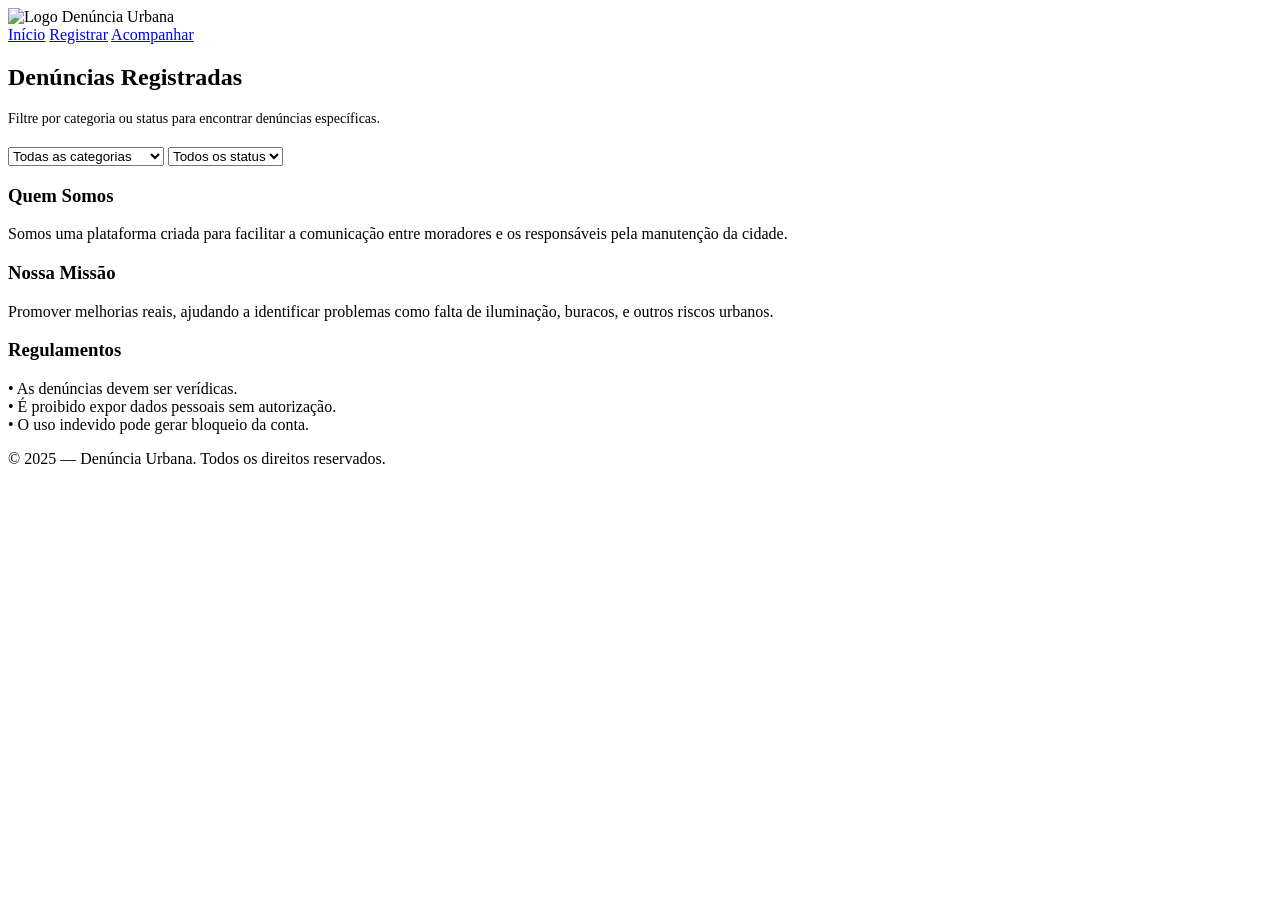
==== html/acompanhamento.html @ 366844db "Add files via upload commit aula 11/05" ====
<!DOCTYPE html>
<html lang="pt-br">
<head>
    <meta charset="UTF-8">
    <meta name="viewport" content="width=device-width, initial-scale=1.0">
    <title>Acompanhar Denúncias — Denúncia Urbana</title>
    <link rel="stylesheet" href="style.css">
    <link rel="stylesheet" href="https://cdnjs.cloudflare.com/ajax/libs/font-awesome/6.5.0/css/all.min.css">
</head>
<body>

<header>
    <div class="logo">
        <img src="img/logo.png" alt="Logo" class="logo-img">
        Denúncia Urbana
    </div>
    <nav>
        <a href="inicio.html">Início</a>
        <a href="registro.html">Registrar</a>
        <a href="acompanhamento.html" class="ativo">Acompanhar</a>
    </nav>
</header>

<section class="list">
    <h2>Denúncias Registradas</h2>
    <p style="color:var(--muted);font-size:14px;margin-bottom:20px;">Filtre por categoria ou status para encontrar denúncias específicas.</p>

    <div class="filtros">
        <select id="filtroCategoria">
            <option value="">Todas as categorias</option>
            <option>Iluminação pública</option>
            <option>Buracos na rua</option>
            <option>Saneamento</option>
            <option>Coleta de lixo</option>
            <option>Transporte público</option>
            <option>Áreas verdes e praças</option>
            <option>Postes e fiação</option>
            <option>Calçadas</option>
            <option>Animais soltos</option>
            <option>Segurança pública</option>
            <option>Vazamentos de água</option>
            <option>Esgoto a céu aberto</option>
            <option>Árvores caídas</option>
            <option>Manutenção urbana</option>
            <option>Outros</option>
        </select>

        <select id="filtroStatus">
            <option value="">Todos os status</option>
            <option>Pendente</option>
            <option>Em análise</option>
            <option>Resolvido</option>
        </select>
    </div>

    <ul id="listaDenuncias"></ul>
</section>

<script src="script.js"></script>

<footer>
    <div class="footer-container">
        <div class="footer-box">
            <h3>Quem Somos</h3>
            <p>Somos uma plataforma criada para facilitar a comunicação entre moradores e os responsáveis pela manutenção da cidade.</p>
        </div>
        <div class="footer-box">
            <h3>Nossa Missão</h3>
            <p>Promover melhorias reais, ajudando a identificar problemas como falta de iluminação, buracos, e outros riscos urbanos.</p>
        </div>
        <div class="footer-box">
            <h3>Regulamentos</h3>
            <p>
                • As denúncias devem ser verídicas.<br>
                • É proibido expor dados pessoais sem autorização.<br>
                • O uso indevido pode gerar bloqueio da conta.
            </p>
        </div>
    </div>
    <p class="copy">© 2025 — Denúncia Urbana. Todos os direitos reservados.</p>
</footer>

<section class="mapa">
    <iframe src="https://www.google.com/maps/embed?pb=!1m18!1m12!1m3!1d3537.460371584678!2d-48.5016694236673!3d-27.54821932005812!2m3!1f0!2f0!3f0!3m2!1i1024!2i768!4f13.1!3m3!1m2!1s0x9527475e01a8efef%3A0x5b0f13adab8483ec!2sSENAI%20Florian%C3%B3polis%20(CTAI)!5e0!3m2!1spt-BR!2sbr!4v1759343546012!5m2!1spt-BR!2sbr"
    width="100%" height="340" style="border:0;" allowfullscreen="" loading="lazy" referrerpolicy="no-referrer-when-downgrade"></iframe>
</section>

</body>
</html>
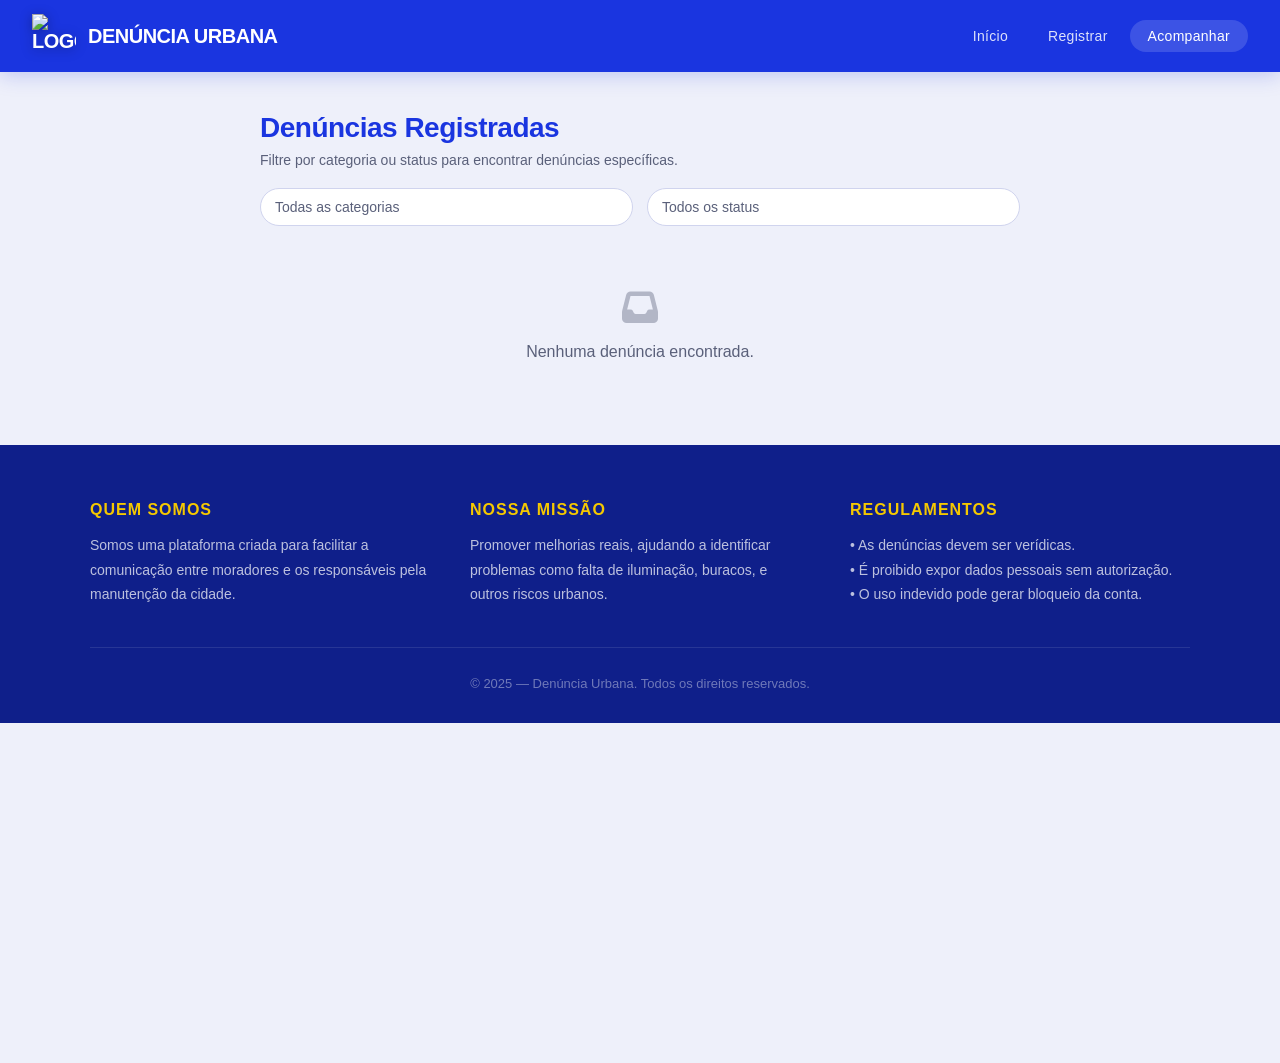
==== commit 92f4a728: "Add files via upload commit 12/05" ====
--- a/html/acompanhamento.html
+++ b/html/acompanhamento.html
@@ -4,7 +4,7 @@
     <meta charset="UTF-8">
     <meta name="viewport" content="width=device-width, initial-scale=1.0">
     <title>Acompanhar Denúncias — Denúncia Urbana</title>
-    <link rel="stylesheet" href="style.css">
+    <link rel="stylesheet" href="../css/style.css">
     <link rel="stylesheet" href="https://cdnjs.cloudflare.com/ajax/libs/font-awesome/6.5.0/css/all.min.css">
 </head>
 <body>
@@ -56,7 +56,7 @@
     <ul id="listaDenuncias"></ul>
 </section>
 
-<script src="script.js"></script>
+<script src="../javascript/script.js"></script>
 
 <footer>
     <div class="footer-container">
--- a/css/style.css
+++ b/css/style.css
@@ -0,0 +1,645 @@
+@import url('https://fonts.googleapis.com/css2?family=Syne:wght@400;500;600;700;800&family=DM+Sans:ital,opsz,wght@0,9..40,300;0,9..40,400;0,9..40,500;1,9..40,300&display=swap');
+
+/* ====== RESET & TOKENS ====== */
+*, *::before, *::after {
+    margin: 0;
+    padding: 0;
+    box-sizing: border-box;
+}
+
+:root {
+    --blue:       #1a35e0;
+    --blue-dark:  #0f1f8a;
+    --blue-mid:   #253bbb;
+    --yellow:     #f5c800;
+    --yellow-alt: #e6b800;
+    --white:      #f8f9ff;
+    --off:        #eef0fa;
+    --text:       #111827;
+    --muted:      #5a607a;
+    --border:     #d0d4ee;
+    --shadow:     0 4px 24px rgba(26,53,224,0.10);
+    --radius:     14px;
+    --radius-sm:  8px;
+}
+
+html { scroll-behavior: smooth; }
+
+body {
+    font-family: 'DM Sans', Arial, sans-serif;
+    background: var(--off);
+    color: var(--text);
+    min-height: 100vh;
+}
+
+/* ====== HEADER ====== */
+header {
+    background: var(--blue);
+    color: #fff;
+    padding: 0 32px;
+    height: 72px;
+    display: flex;
+    justify-content: space-between;
+    align-items: center;
+    position: sticky;
+    top: 0;
+    z-index: 100;
+    box-shadow: 0 2px 20px rgba(26,53,224,0.25);
+}
+
+.logo {
+    display: flex;
+    align-items: center;
+    gap: 12px;
+    font-family: 'Syne', sans-serif;
+    font-size: 20px;
+    font-weight: 800;
+    letter-spacing: -0.5px;
+    text-transform: uppercase;
+}
+
+.logo-img {
+    width: 44px;
+    height: 44px;
+    object-fit: contain;
+    filter: drop-shadow(0 2px 6px rgba(0,0,0,0.3));
+    transition: transform 0.3s ease;
+}
+.logo-img:hover { transform: rotate(-8deg) scale(1.1); }
+
+nav {
+    display: flex;
+    align-items: center;
+    gap: 4px;
+}
+
+nav a {
+    padding: 8px 18px;
+    border-radius: 40px;
+    font-weight: 500;
+    font-size: 14px;
+    color: rgba(255,255,255,0.85);
+    text-decoration: none;
+    letter-spacing: 0.3px;
+    transition: all 0.2s ease;
+}
+
+nav a:hover,
+nav a.ativo {
+    background: rgba(255,255,255,0.15);
+    color: #fff;
+}
+
+/* ====== HERO ====== */
+.hero {
+    position: relative;
+    text-align: center;
+    padding: 90px 20px 100px;
+    background:
+        linear-gradient(160deg, rgba(15,31,138,0.92) 0%, rgba(26,53,224,0.85) 100%),
+        url("https://images.unsplash.com/photo-1518837695005-2083093ee35b") center/cover no-repeat;
+    color: white;
+    overflow: hidden;
+}
+
+.hero::before {
+    content: '';
+    position: absolute;
+    inset: 0;
+    background: radial-gradient(ellipse 80% 60% at 60% 110%, rgba(245,200,0,0.12) 0%, transparent 70%);
+    pointer-events: none;
+}
+
+.hero-badge {
+    display: inline-flex;
+    align-items: center;
+    gap: 8px;
+    background: rgba(255,255,255,0.12);
+    border: 1px solid rgba(255,255,255,0.2);
+    border-radius: 40px;
+    padding: 6px 18px;
+    font-size: 13px;
+    font-weight: 500;
+    letter-spacing: 0.5px;
+    margin-bottom: 22px;
+    backdrop-filter: blur(6px);
+}
+
+.hero h1 {
+    font-family: 'Syne', sans-serif;
+    font-size: clamp(34px, 6vw, 58px);
+    font-weight: 800;
+    line-height: 1.1;
+    letter-spacing: -1.5px;
+    margin-bottom: 18px;
+}
+
+.hero h1 span {
+    color: var(--yellow);
+}
+
+.hero p {
+    font-size: 18px;
+    opacity: 0.85;
+    max-width: 520px;
+    margin: 0 auto 32px;
+    line-height: 1.6;
+    font-weight: 300;
+}
+
+.hero-actions {
+    display: flex;
+    gap: 14px;
+    justify-content: center;
+    flex-wrap: wrap;
+}
+
+/* ====== BUTTONS ====== */
+.btn {
+    display: inline-flex;
+    align-items: center;
+    justify-content: center;
+    gap: 8px;
+    padding: 13px 28px;
+    border-radius: 40px;
+    font-family: 'DM Sans', sans-serif;
+    font-size: 15px;
+    font-weight: 600;
+    text-decoration: none;
+    border: none;
+    cursor: pointer;
+    transition: all 0.25s ease;
+    letter-spacing: 0.2px;
+}
+
+.btn-primary,
+.btn {
+    background: var(--yellow);
+    color: var(--text);
+}
+.btn-primary:hover,
+.btn:hover {
+    background: var(--yellow-alt);
+    transform: translateY(-2px);
+    box-shadow: 0 8px 24px rgba(245,200,0,0.35);
+}
+
+.btn-secundario,
+.btn-acompanhar {
+    background: transparent;
+    color: white;
+    border: 2px solid rgba(255,255,255,0.5);
+    padding: 11px 28px;
+}
+.btn-secundario:hover,
+.btn-acompanhar:hover {
+    background: rgba(255,255,255,0.1);
+    border-color: white;
+    transform: translateY(-2px);
+}
+
+/* Botão dentro de form (não herda hero colors) */
+.container .btn,
+.list .btn {
+    background: var(--blue);
+    color: white;
+    width: auto;
+    min-width: 160px;
+    margin: 16px auto 0;
+}
+.container .btn:hover {
+    background: var(--blue-dark);
+    transform: translateY(-2px);
+    box-shadow: 0 8px 24px rgba(26,53,224,0.25);
+}
+
+.container .btn-secundario {
+    background: transparent;
+    color: var(--blue);
+    border: 2px solid var(--blue);
+}
+.container .btn-secundario:hover {
+    background: var(--off);
+    color: var(--blue-dark);
+}
+
+/* ====== FORMULÁRIOS ====== */
+.container {
+    width: 90%;
+    max-width: 620px;
+    background: white;
+    margin: 48px auto;
+    padding: 40px 36px;
+    border-radius: var(--radius);
+    box-shadow: var(--shadow);
+    border: 1px solid rgba(26,53,224,0.06);
+}
+
+.container h2 {
+    font-family: 'Syne', sans-serif;
+    font-size: 26px;
+    font-weight: 700;
+    margin-bottom: 28px;
+    color: var(--blue);
+    text-align: center;
+    letter-spacing: -0.5px;
+}
+
+label {
+    display: block;
+    font-size: 13px;
+    font-weight: 600;
+    color: var(--muted);
+    text-transform: uppercase;
+    letter-spacing: 0.6px;
+    margin-bottom: 6px;
+    margin-top: 18px;
+}
+
+input, textarea, select {
+    width: 100%;
+    padding: 13px 16px;
+    border: 1.5px solid var(--border);
+    border-radius: var(--radius-sm);
+    font-family: 'DM Sans', sans-serif;
+    font-size: 15px;
+    color: var(--text);
+    background: var(--white);
+    transition: border-color 0.2s, box-shadow 0.2s;
+    outline: none;
+    margin: 0;
+}
+
+input:focus, textarea:focus, select:focus {
+    border-color: var(--blue);
+    box-shadow: 0 0 0 3px rgba(26,53,224,0.08);
+}
+
+textarea {
+    resize: vertical;
+    min-height: 110px;
+}
+
+select {
+    appearance: none;
+    background-image: url("data:image/svg+xml,%3Csvg xmlns='http://www.w3.org/2000/svg' width='12' height='8' viewBox='0 0 12 8'%3E%3Cpath d='M1 1l5 5 5-5' stroke='%231a35e0' stroke-width='2' fill='none' stroke-linecap='round'/%3E%3C/svg%3E");
+    background-repeat: no-repeat;
+    background-position: right 14px center;
+    padding-right: 40px;
+}
+
+/* Campo local com autocomplete */
+.campo-local {
+    position: relative;
+}
+
+.sugestoes {
+    position: absolute;
+    width: 100%;
+    background: white;
+    border: 1.5px solid var(--blue);
+    border-top: none;
+    border-radius: 0 0 var(--radius-sm) var(--radius-sm);
+    z-index: 50;
+    max-height: 200px;
+    overflow-y: auto;
+    box-shadow: var(--shadow);
+}
+
+.item-sugestao {
+    padding: 11px 16px;
+    cursor: pointer;
+    font-size: 14px;
+    transition: background 0.15s;
+}
+.item-sugestao:hover {
+    background: var(--off);
+    color: var(--blue);
+    font-weight: 500;
+}
+
+/* ====== LISTAGEM ====== */
+.list {
+    width: 90%;
+    max-width: 760px;
+    margin: 40px auto;
+}
+
+.list h2 {
+    font-family: 'Syne', sans-serif;
+    font-size: 28px;
+    font-weight: 700;
+    color: var(--blue);
+    letter-spacing: -0.5px;
+    margin-bottom: 8px;
+}
+
+.list ul {
+    list-style: none;
+    display: flex;
+    flex-direction: column;
+    gap: 16px;
+    margin-top: 24px;
+}
+
+.list li {
+    background: white;
+    padding: 24px 28px;
+    border-radius: var(--radius);
+    box-shadow: var(--shadow);
+    border-left: 5px solid var(--blue);
+    transition: transform 0.2s, box-shadow 0.2s;
+    line-height: 1.7;
+}
+
+.list li:hover {
+    transform: translateY(-3px);
+    box-shadow: 0 8px 32px rgba(26,53,224,0.13);
+}
+
+.list li strong {
+    font-family: 'Syne', sans-serif;
+    font-size: 17px;
+    font-weight: 700;
+    color: var(--text);
+    display: block;
+    margin-bottom: 6px;
+}
+
+.list li em {
+    font-style: normal;
+    color: var(--muted);
+    font-size: 13px;
+    font-weight: 600;
+    text-transform: uppercase;
+    letter-spacing: 0.4px;
+}
+
+/* ====== FILTROS ====== */
+.filtros {
+    display: flex;
+    gap: 14px;
+    flex-wrap: wrap;
+    margin-bottom: 8px;
+}
+
+.filtros label {
+    display: none;
+}
+
+.filtros select {
+    flex: 1;
+    min-width: 180px;
+    background: white;
+    font-size: 14px;
+    padding: 10px 40px 10px 14px;
+    border-radius: 40px;
+    border: 1.5px solid var(--border);
+    color: var(--muted);
+    font-weight: 500;
+}
+.filtros select:focus {
+    border-color: var(--blue);
+}
+
+/* ====== STATUS BADGES ====== */
+.status {
+    display: inline-flex;
+    align-items: center;
+    gap: 6px;
+    font-size: 12px;
+    font-weight: 700;
+    padding: 4px 12px;
+    border-radius: 40px;
+    text-transform: uppercase;
+    letter-spacing: 0.5px;
+}
+
+.status::before {
+    content: '';
+    width: 6px;
+    height: 6px;
+    border-radius: 50%;
+    background: currentColor;
+}
+
+.status.pendente {
+    background: #fef9c3;
+    color: #854d0e;
+}
+
+.status.em-analise {
+    background: #fef3c7;
+    color: #b45309;
+}
+
+.status.resolvida, .status.resolvido {
+    background: #dcfce7;
+    color: #166534;
+}
+
+/* ====== ALERTAS ====== */
+.alerta-sucesso {
+    background: linear-gradient(135deg, #f0fdf4, #dcfce7);
+    border: 1.5px solid #86efac;
+    padding: 20px 24px;
+    border-radius: var(--radius-sm);
+    margin-top: 20px;
+    text-align: center;
+    font-weight: 500;
+    color: #166534;
+}
+
+.alerta-erro {
+    background: #fef2f2;
+    border: 1.5px solid #fca5a5;
+    padding: 16px 20px;
+    border-radius: var(--radius-sm);
+    margin-top: 16px;
+    color: #991b1b;
+    font-weight: 500;
+    font-size: 14px;
+}
+
+/* ====== CARDS STATS (inicio) ====== */
+.stats-section {
+    display: grid;
+    grid-template-columns: repeat(auto-fit, minmax(180px, 1fr));
+    gap: 20px;
+    width: 90%;
+    max-width: 900px;
+    margin: -36px auto 0;
+    position: relative;
+    z-index: 10;
+}
+
+.stat-card {
+    background: white;
+    border-radius: var(--radius);
+    padding: 24px 22px;
+    box-shadow: var(--shadow);
+    border-top: 4px solid var(--blue);
+    text-align: center;
+    transition: transform 0.2s;
+}
+.stat-card:hover { transform: translateY(-4px); }
+
+.stat-card .stat-icon {
+    font-size: 28px;
+    margin-bottom: 8px;
+}
+
+.stat-card .stat-num {
+    font-family: 'Syne', sans-serif;
+    font-size: 32px;
+    font-weight: 800;
+    color: var(--blue);
+    line-height: 1;
+}
+
+.stat-card .stat-label {
+    font-size: 13px;
+    color: var(--muted);
+    margin-top: 4px;
+    font-weight: 500;
+}
+
+/* ====== MAPA ====== */
+.mapa {
+    margin-top: 0;
+}
+
+.mapa iframe {
+    display: block;
+    width: 100%;
+    height: 340px;
+    border: none;
+    filter: grayscale(20%) contrast(1.05);
+}
+
+/* ====== FOOTER ====== */
+footer {
+    background: var(--blue-dark);
+    color: white;
+    padding: 56px 20px 32px;
+}
+
+.footer-container {
+    display: grid;
+    grid-template-columns: repeat(auto-fit, minmax(260px, 1fr));
+    gap: 40px;
+    max-width: 1100px;
+    margin: 0 auto 40px;
+}
+
+.footer-box h3 {
+    font-family: 'Syne', sans-serif;
+    font-size: 16px;
+    font-weight: 700;
+    text-transform: uppercase;
+    letter-spacing: 1px;
+    margin-bottom: 14px;
+    color: var(--yellow);
+}
+
+.footer-box p {
+    font-size: 14px;
+    line-height: 1.75;
+    color: rgba(255,255,255,0.72);
+}
+
+.copy {
+    text-align: center;
+    font-size: 13px;
+    color: rgba(255,255,255,0.4);
+    padding-top: 28px;
+    border-top: 1px solid rgba(255,255,255,0.1);
+    max-width: 1100px;
+    margin: 0 auto;
+}
+
+/* ====== FORM-BOX (login/cadastro) ====== */
+.form-box {
+    background: white;
+    padding: 44px 40px;
+    width: 360px;
+    border-radius: var(--radius);
+    display: flex;
+    flex-direction: column;
+    gap: 14px;
+    box-shadow: 0 20px 60px rgba(0,0,0,0.18);
+    text-align: center;
+}
+
+.form-box h2 {
+    font-family: 'Syne', sans-serif;
+    font-size: 28px;
+    font-weight: 800;
+    color: var(--blue);
+    letter-spacing: -0.5px;
+    margin-bottom: 8px;
+}
+
+.form-box input {
+    width: 100%;
+    padding: 13px 16px;
+    border: 1.5px solid var(--border);
+    border-radius: var(--radius-sm);
+    font-size: 15px;
+    font-family: 'DM Sans', sans-serif;
+    color: var(--text);
+    transition: border-color 0.2s;
+    outline: none;
+    margin: 0;
+}
+
+.form-box input:focus {
+    border-color: var(--blue);
+    box-shadow: 0 0 0 3px rgba(26,53,224,0.08);
+}
+
+.form-box .btn {
+    background: var(--blue);
+    color: white;
+    width: 100%;
+    padding: 14px;
+    border-radius: var(--radius-sm);
+    font-size: 16px;
+    font-weight: 600;
+    margin: 6px 0 0;
+    border: none;
+    cursor: pointer;
+    transition: all 0.25s;
+    text-decoration: none;
+    display: block;
+    font-family: 'DM Sans', sans-serif;
+}
+
+.form-box .btn:hover {
+    background: var(--blue-dark);
+    transform: translateY(-2px);
+    box-shadow: 0 8px 24px rgba(26,53,224,0.3);
+}
+
+.links {
+    font-size: 14px;
+    color: var(--muted);
+}
+
+.links a {
+    color: var(--blue);
+    font-weight: 600;
+    text-decoration: none;
+}
+.links a:hover { text-decoration: underline; }
+
+/* ====== RESPONSIVE ====== */
+@media (max-width: 600px) {
+    header { padding: 0 20px; }
+    .logo { font-size: 16px; }
+    nav a { padding: 6px 12px; font-size: 13px; }
+    .container { padding: 28px 20px; }
+    .list li { padding: 18px 20px; }
+    .filtros { gap: 10px; }
+    .form-box { width: 92vw; padding: 32px 24px; }
+}
